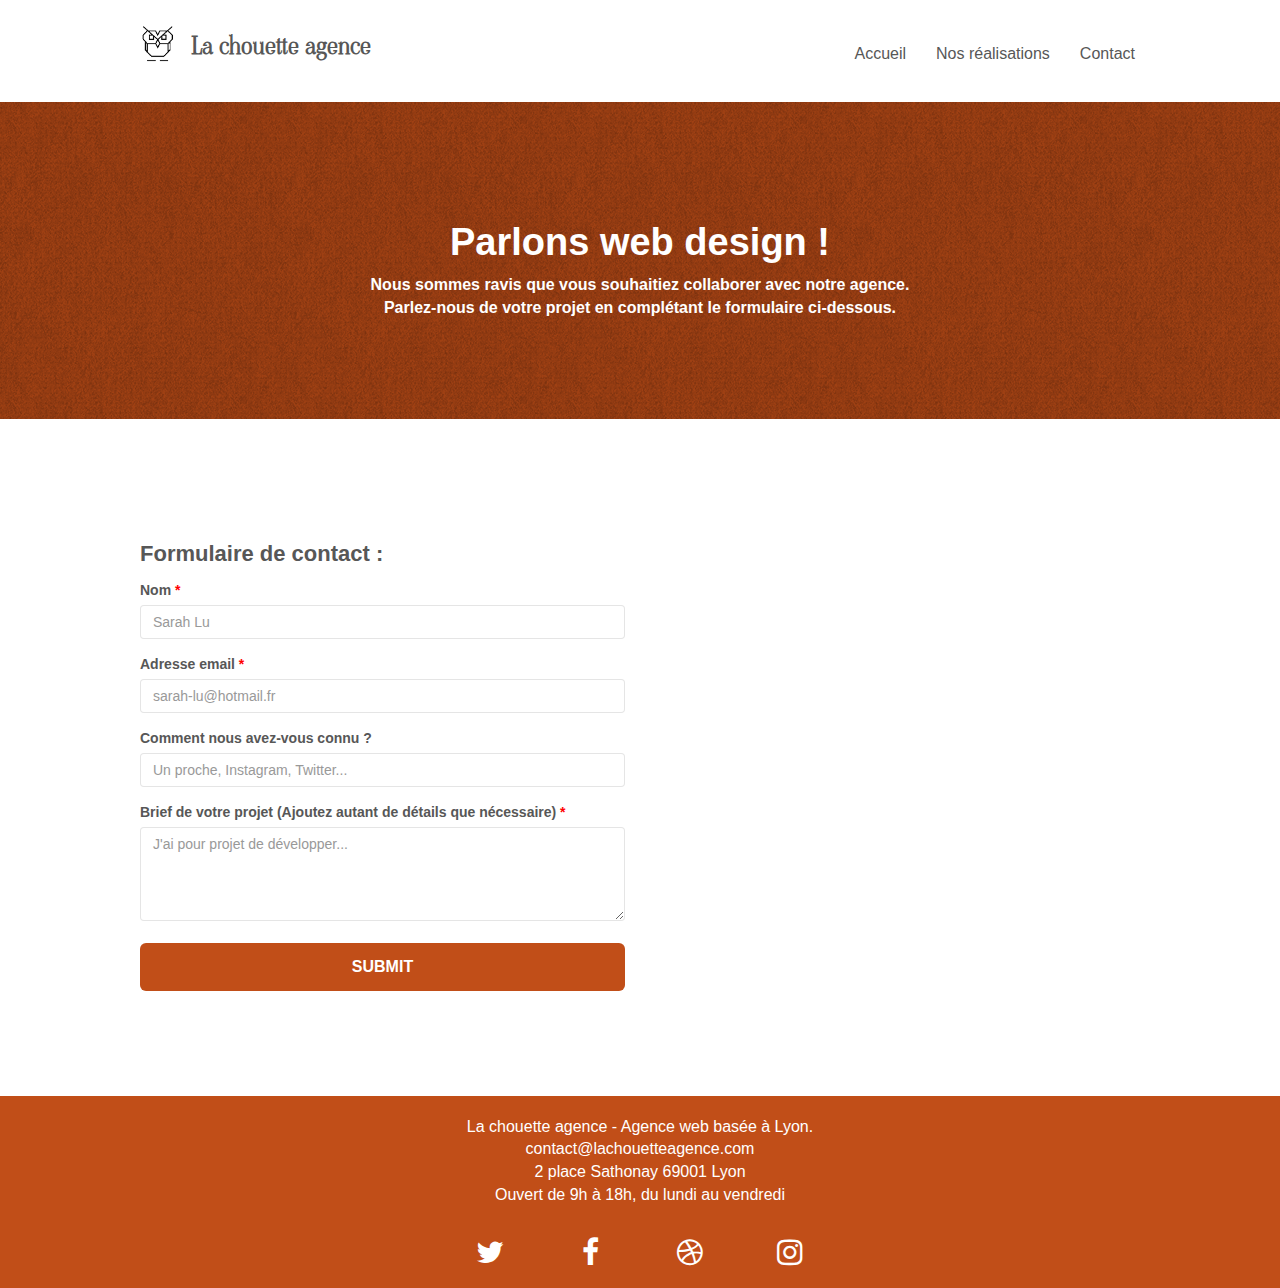
==== page-contact.html @ 562d34c2 "Update page-contact.html" ====
<!doctype html>
<html lang="fr">
<head>
    <meta charset="utf-8">
	<meta name="robots" content="index, follow"> 
	<meta name="description" content="La chouette agence est une agence de web design qui aide les entreprises à devenir attractives et visibles sur Internet">
    <meta name="viewport" content="width=device-width, initial-scale=1.0, viewport-fit=cover">
    <link rel="shortcut icon" type="image/webp" href="favicon.jpg">
	<link rel="stylesheet" type="text/css" href="./css/bootstrap.css">
	<link rel="stylesheet" type="text/css" href="style.css">
	<link rel="stylesheet" type="text/css" href="./css/font-awesome.css">
	<link rel="stylesheet" type="text/css" href="./css/et-line.css">
	<link href="https://fonts.googleapis.com/css2?family=Viaoda+Libre&display=swap" rel="stylesheet">
	<script src="./js/jquery-2.1.0.js"></script>
	<script src="./js/bootstrap.js"></script>
	<script src="./js/blocs.js"></script>
	<script src="./js/jquery.touchSwipe.js" defer></script>
	<script src="./js/gmaps.js"></script>
    <title> Page Contact - La Chouette Agence</title>

    
<!-- Analytics -->
 
<!-- Analytics END -->
    
</head>
<body>
<!-- Principal conteneur -->
<div class="page-container">
    
<!-- bloc-0 -->
<div class="bloc bgc-white l-bloc " id="bloc-0">
	<div class="container bloc-sm"> 
		<nav class="navbar row">
			<div class="navbar-header">
				<a class="navbar-brand" href="index.html">
					<img src="img/la-chouette-agence.png" alt="Logo de La Chouette Agence représentant une chouette" height="40" />
					<p id="logo-type">La chouette agence </p>
				</a>
				<button id="nav-toggle" type="button" class="ui-navbar-toggle navbar-toggle" data-toggle="collapse" data-target=".navbar-1">
					<span class="sr-only">Toggle navigation</span><span class="icon-bar"></span><span class="icon-bar"></span><span class="icon-bar"></span>
				</button>
			</div>
			<div class="collapse navbar-collapse navbar-1 special-dropdown-nav">
				<ul class="site-navigation nav navbar-nav">
					<li>
						<a title="Lien vers la page d'accueil" href="index.html">Accueil</a>
					</li>
					<li>
						<a title="Plus d'informations sur nos réalisations" href="index.html#portfolio">Nos réalisations</a>
					</li>
					<li>
						<a title="Lien vers la page contact" href="page-contact.html">Contact</a>
					</li>
				</ul>
			</div>
		</nav>
	</div>
</div>
<!-- bloc-0 END -->

<!-- bloc-6 -->
<div class="bloc bg-dots-bg bg-repeat bgc-atomic-tangerine d-bloc bloc-bg-texture texture-paper" id="bloc-6">
	<div class="container bloc-lg">
		<div class="row">
			<div class="col-sm-12">
				<h1 class="text-center hero-bloc-text tc-white">
					Parlons web design !
				</h1>
				<p class="text-center mg-lg tc-white tight-width-whitespace">
					Nous sommes ravis que vous souhaitiez collaborer avec notre agence.<br>
					Parlez-nous de votre projet en complétant le formulaire ci-dessous.
				</p>
			</div>
		</div>
	</div>
</div>
<!-- bloc-6 END -->

<!-- bloc-7 -->
<div class="bloc bgc-white l-bloc" id="bloc-7">
	<div class="container bloc-lg">
		<div class="row">
			<div class="col-sm-6">
				<h2> Formulaire de contact :</h2>
				<form id="form_1" action="" method="post">
					<div class="form-group">
						<label for="name" class="required">
							Nom
						</label>
						<input type="text" id="name" class="form-control" placeholder="Sarah Lu" required/>
					</div>
					<div class="form-group">
						<label for="email" class="required">
							Adresse email
						</label>
						<input id="email" class="form-control" type="email" required placeholder="sarah-lu@hotmail.fr"/>
					</div>
					<div class="form-group">
						<label for="input_504">
							Comment nous avez-vous connu ?
						</label>
						<input class="form-control" type="text" id="input_504" placeholder="Un proche, Instagram, Twitter..."/>
					</div>
					<div class="form-group">
						<label for="message" class="required">
							Brief de votre projet (Ajoutez autant de détails que nécessaire)
						</label>
						<textarea type="text" id="message" class="form-control" rows="4" cols="50" required placeholder="J'ai pour projet de développer..."></textarea>
					</div> 
					<input title="Envoyer le formulaire" class="bloc-button btn btn-lg btn-block cta-hero btn-atomic-tangerine" type="submit">
					</input>
				</form>
			</div>
			<div class="col-sm-6">
				<iframe title="Carte google map indiquant l'adresse de l'agence" src="https://www.google.com/maps/embed?pb=!1m18!1m12!1m3!1d2783.08295065562!2d4.827978616210534!3d45.76952782103771!2m3!1f0!2f0!3f0!3m2!1i1024!2i768!4f13.1!3m3!1m2!1s0x47f4eb020f3664e9%3A0x13e3d71752922c1f!2s2%20Pl.%20Sathonay%2C%2069001%20Lyon!5e0!3m2!1sfr!2sfr!4v1646387897816!5m2!1sfr!2sfr" width="600" height="450" style="border:0;" allowfullscreen="" loading="lazy"></iframe>
			</div>
		</div>
	</div>
</div>
<!-- bloc-7 END -->

<!-- ScrollToTop Button -->
<a class="bloc-button btn btn-d scrollToTop" onclick="scrollToTarget('1')"><span class="fa fa-chevron-up"></span></a>
<!-- ScrollToTop Button END-->


<!-- Footer - bloc-8 -->
<div class="bloc bgc-atomic-tangerine d-bloc" id="bloc-8">
	<div class="container bloc-sm">
		<div class="row">
			<div class="col-sm-12">
				<p class="text-center white information">
					La chouette agence - Agence web basée à Lyon.<br>
					contact@lachouetteagence.com<br>
					2 place Sathonay 69001 Lyon<br>
					Ouvert de 9h à 18h, du lundi au vendredi
				</p>
				<div class="row row-no-gutters social">
					<div class="col-sm-3">
						<div class="text-center">
							<a title="Lien vers Twitter" class="social" href="https://twitter.com/?lang=fr"><span class="fa fa-twitter icon-md"></span></a>
						</div>
					</div>
					<div class="col-sm-3">
						<div class="text-center">
							<a title="Lien vers Facebook" class="social" href="https://www.facebook.com/"><span class="fa fa-facebook icon-md"></span></a>
						</div>
					</div>
					<div class="col-sm-3">
						<div class="text-center">
							<a title="Lien vers Dribbble" class="social" href="https://dribbble.com/"><span class="fa fa-dribbble icon-md"></span></a>
						</div>
					</div>
					<div class="col-sm-3">
						<div class="text-center">
							<a title="Lien vers Instagram" class="social" href="https://www.instagram.com/?hl=fr"><span class="fa fa-instagram icon-md"></span></a>
						</div>
					</div>
				</div>
			</div>
		</div>
	</div>
</div>
<!-- Footer - bloc-8 END -->

</div>
<!-- Principal conteneur END -->
    

</body>
</html>
---- style.css ----
body {
    margin: 0;
    padding: 0;
    background: #FFF;
    overflow-x: hidden;
    -webkit-font-smoothing: antialiased;
    -moz-osx-font-smoothing: grayscale;
}

a,
button {
    transition: all .3s ease-in-out;
    outline: none!important;
}

a:hover {
    text-decoration: none;
    cursor: pointer;
}

#page-loading-blocs-notifaction {
    position: fixed;
    top: 0;
    bottom: 0;
    width: 100%;
    z-index: 100000;
    background: #FFFFFF url("img/pageload-spinner.gif") no-repeat center center;
}

label.required:after {
    content: "* ";
    color: red;
}

.navbar-brand {
    display: flex;
    font-family: 'Viaoda Libre', cursive;
}
.navbar-brand p {
    font-family: 'Viaoda Libre', cursive;
    font-size: 24px;
    margin-left: 12px;
}
.ready {
    position: relative;
    z-index: 2;
}
.information {
    margin-bottom: 30px;
}
.icon-md {
    color: white;
}
.icon-md:hover {
    color: rgb(246, 246, 191);
    transform: scale(130%);
}

h2, label, #logo-type {
    font-weight: bolder!important;
}

p {
    font-size: 16px;
}

.citation {
    font-size: 21px;
}
.citation-div p {
    font-size: 18px;
}

@media (min-width: 768px) { 
.img-responsive {
    height: 270px;
    width: 270px;
}
}

@media (max-width: 768px) { 
    .img-responsive {
        height: 320px;
        width: 320px;
    }
    }

.bloc {
    width: 100%;
    clear: both;
    background: 50% 50% no-repeat;
    padding: 0 50px;
    -webkit-background-size: cover;
    -moz-background-size: cover;
    -o-background-size: cover;
    background-size: cover;
    position: relative;
}

.bloc .container {
    padding-left: 0;
    padding-right: 0;
}

.bloc-lg {
    padding: 100px 50px;
}

.bloc-md {
    padding: 50px;
}

.bloc-sm {
    padding: 20px 50px;
}

.bg-center,
.bg-l-edge,
.bg-r-edge,
.bg-t-edge,
.bg-b-edge,
.bg-tl-edge,
.bg-bl-edge,
.bg-tr-edge,
.bg-br-edge,
.bg-repeat {
    -webkit-background-size: auto!important;
    -moz-background-size: auto!important;
    -o-background-size: auto!important;
    background-size: auto!important;
}

.bg-repeat {
    background: repeat;
}

.bg-t-edge {
    background: top no-repeat;
}

.bloc-bg-texture::before {
    content: "";
    background-size: 2px 2px;
    position: absolute;
    top: 0;
    bottom: 0;
    left: 0;
    right: 0;
}

.texture-paper::before {
    background: url("img/texture-paper.webp");
    background-size: 280px 280px;
}

.b-parallax {
    background-attachment: fixed;
}

.d-bloc {
    color: rgba(255, 255, 255, .7);
}

.d-bloc button:hover {
    color: rgba(255, 255, 255, .9);
}

.d-bloc .icon-round,
.d-bloc .icon-square,
.d-bloc .icon-rounded,
.d-bloc .icon-semi-rounded-a,
.d-bloc .icon-semi-rounded-b {
    border-color: rgba(255, 255, 255, .9);
}

.d-bloc .divider-h span {
    border-color: rgba(255, 255, 255, .2);
}

.d-bloc .a-btn,
.d-bloc .navbar a,
.d-bloc .navbar-brand,
.d-bloc a .icon-sm,
.d-bloc a,
.d-bloc a .icon-lg,
.d-bloc a .icon-xl,
.d-bloc h1 a,
.d-bloc h2 a,
.d-bloc h3 a,
.d-bloc h4 a,
.d-bloc h5 a,
.d-bloc h6 a,
.d-bloc p a {
    color: rgba(255, 255, 255, .6);
}

.d-bloc .a-btn:hover,
.d-bloc .navbar a:hover,
.d-bloc .navbar-brand:hover,
.d-bloc a:hover .icon-sm,
.d-bloc a:hover .icon-lg,
.d-bloc a:hover .icon-xl,
.d-bloc h1 a:hover,
.d-bloc h2 a:hover,
.d-bloc h3 a:hover,
.d-bloc h4 a:hover,
.d-bloc h5 a:hover,
.d-bloc h6 a:hover,
.d-bloc p a:hover {
    color: rgba(255, 255, 255, 1);
}

.d-bloc .navbar-toggle .icon-bar {
    background: rgba(255, 255, 255, 1);
}

.d-bloc .btn-wire,
.d-bloc .btn-wire:hover {
    color: rgba(255, 255, 255, 1);
    border-color: rgba(255, 255, 255, 1);
}

.d-bloc .panel {
    color: rgba(0, 0, 0, .5);
}

.d-bloc .panel button:hover {
    color: rgba(0, 0, 0, .7);
}

.d-bloc .panel icon {
    border-color: rgba(0, 0, 0, .7);
}

.d-bloc .panel .divider-h span {
    border-color: rgba(0, 0, 0, .1);
}

.d-bloc .panel .a-btn {
    color: rgba(0, 0, 0, .6);
}

.d-bloc .panel .a-btn:hover {
    color: rgba(0, 0, 0, 1);
}

.d-bloc .panel .btn-wire,
.d-bloc .panel .btn-wire:hover {
    color: rgba(0, 0, 0, .7);
    border-color: rgba(0, 0, 0, .3);
}

.d-bloc .panel,
.l-bloc {
    color: rgba(0, 0, 0, .5);
}

.d-bloc .panel button:hover,
.l-bloc button:hover {
    color: rgba(0, 0, 0, .7);
}

.l-bloc .icon-round,
.l-bloc .icon-square,
.l-bloc .icon-rounded,
.l-bloc .icon-semi-rounded-a,
.l-bloc .icon-semi-rounded-b {
    border-color: rgba(0, 0, 0, .7);
}

.d-bloc .panel .divider-h span,
.l-bloc .divider-h span {
    border-color: rgba(0, 0, 0, .1);
}

.d-bloc .panel .a-btn,
.l-bloc .a-btn,
.l-bloc .navbar a,
.l-bloc .navbar-brand,
.l-bloc a .icon-sm,
.l-bloc a .icon-md,
.l-bloc a .icon-lg,
.l-bloc a .icon-xl,
.l-bloc h1 a,
.l-bloc h2 a,
.l-bloc h3 a,
.l-bloc h4 a,
.l-bloc h5 a,
.l-bloc h6 a,
.l-bloc p a {
    color: rgba(0, 0, 0, .6);
}

.d-bloc .panel .a-btn:hover,
.l-bloc .a-btn:hover,
.l-bloc .navbar a:hover,
.l-bloc .navbar-brand:hover,
.l-bloc a:hover .icon-sm,
.l-bloc a:hover .icon-md,
.l-bloc a:hover .icon-lg,
.l-bloc a:hover .icon-xl,
.l-bloc h1 a:hover,
.l-bloc h2 a:hover,
.l-bloc h3 a:hover,
.l-bloc h4 a:hover,
.l-bloc h5 a:hover,
.l-bloc h6 a:hover,
.l-bloc p a:hover {
    color: rgba(0, 0, 0, 1);
}

.l-bloc .navbar-toggle .icon-bar {
    color: rgba(0, 0, 0, .6);
}

.d-bloc .panel .btn-wire,
.d-bloc .panel .btn-wire:hover,
.l-bloc .btn-wire,
.l-bloc .btn-wire:hover {
    color: rgba(0, 0, 0, .7);
    border-color: rgba(0, 0, 0, .3);
}

.voffset {
    margin-top: 30px;
}

.voffset-lg {
    margin-top: 80px;
}

.row-no-gutters {
    margin-right: 0;
    margin-left: 0;
}

.row.row-no-gutters > [class^="col-"],
.row.row-no-gutters > [class*=" col-"] {
    padding-right: 0;
    padding-left: 0;
}

#bloc-1-hero h1 {
    font-size: 32px;
}

.navbar {
    margin-bottom: 0;
    z-index: 1;
}

.navbar-brand {
    height: auto;
    padding: 3px 15px;
    font-size: 25px;
    font-weight: normal;
    font-weight: 600;
    line-height: 44px;
}

.navbar-brand img {
    max-height: 200px;
    margin: 0 5px 0 0;
    display: inline;
}

.navbar-brand img[src$=svg] {
    min-width: 100px;
}

.nav-center .navbar-brand img {
    margin: 0;
}

.navbar .nav {
    padding-top: 2px;
    margin-right: -16px;
    float: right;
    z-index: 1;
}

.nav > li {
    float: left;
    margin-top: 4px;
    font-size: 16px;
}

.navbar-nav .open .dropdown-menu > li > a {
    text-align: inherit;
}

.nav > li a:hover,
.nav > li a:focus {
    background: transparent;
}

.navbar-toggle {
    margin: 10px 10px 0 0;
    border: 0px;
}

.navbar-toggle:hover {
    background: transparent!important;
}

.navbar-toggle .icon-bar {
    background-color: rgba(0, 0, 0, .5);
    width: 26px;
}

.nav-invert .navbar .nav {
    float: left;
}

.nav-invert .navbar-header,
.nav-invert .navbar-brand {
    float: right;
    position: relative;
    z-index: 2;
}

@media (min-width: 768px) {
    .site-navigation {
        position: absolute;
        top: 50%;
        right: 20px;
        transform: translate(0, -50%);
        -webkit-transform: translateY(-50%);
    }
    .nav > li .dropdown-menu a,
    .nav > li .dropdown-menu a:hover {
        color: #484848;
    }
    .nav-invert .site-navigation {
        left: 0;
        right: 0;
    }
    .nav-center {
        text-align: center;
    }
    .nav-center .navbar-header {
        width: 100%;
    }
    .nav-center .navbar-header,
    .nav-center .navbar-brand,
    .nav-center .nav > li {
        float: none;
        display: inline-block;
    }
    .nav-center .site-navigation {
        position: relative;
        width: 100%;
        right: 0;
        margin-right: 0px;
        margin-top: 20px;
    }
    .nav-center.mini-nav .navbar-toggle {
        float: none;
        margin: 10px auto 0;
    }
}

.nav > li > .dropdown a {
    background: none!important;
    display: block;
    padding: 14px 15px;
}

nav .caret {
    margin: 0 5px;
}

.dropdown-menu .dropdown-menu {
    top: -8px;
    left: 100%;
}

.dropdown-menu .dropmenu-flow-right {
    top: 100%;
    left: 0;
    margin-left: -1px;
    border-top-left-radius: 0;
    border-top-right-radius: 0;
}

.dropdown-menu .dropdown span {
    border: 4px solid black;
    border-top-color: transparent;
    border-right-color: transparent;
    border-bottom-color: transparent;
    margin: 6px -5px 0 0!important;
    float: right;
}

.mg-md {
    margin-top: 10px;
    margin-bottom: 20px;
}

.mg-lg {
    margin-top: 10px;
    margin-bottom: 40px;
}

.btn {
    margin: 0 5px 5px 0;
}

.btn.pull-right {
    margin: 0 0 5px 5px;
}

.btn-d,
.btn-d:hover,
.btn-d:focus {
    color: #FFF;
    background: rgba(0, 0, 0, .3);
}

button {
    outline: none!important;
}

.btn-rd {
    border-radius: 40px;
}

.btn-clean {
    border: 1px solid rgba(0, 0, 0, .08);
    border-bottom-color: rgba(0, 0, 0, .1);
    text-shadow: 0 1px 0 rgba(0, 0, 1, .1);
    box-shadow: 0 1px 3px rgba(0, 0, 1, .25), inset 0 1px 0 0 rgba(255, 255, 255, .15);
}

.icon-md {
    font-size: 30px!important;
}

.icon-lg {
    font-size: 60px!important;
}

.sm-shadow {
    text-shadow: 0 1px 2px rgba(0, 0, 0, .3);
}

.panel-sq,
.panel-sq .panel-heading,
.panel-sq .panel-footer {
    border-radius: 0;
}

.panel-rd {
    border-radius: 30px;
}

.panel-rd .panel-heading {
    border-radius: 29px 29px 0 0;
}

.panel-rd .panel-footer {
    border-radius: 0 0 29px 29px;
}

.form-control {
    border-color: rgba(0, 0, 0, .1);
    box-shadow: none;
}

.scrollToTop {
    width: 40px;
    height: 40px;
    position: fixed;
    bottom: 20px;
    right: 20px;
    opacity: 0;
    z-index: 500;
    transition: all .3s ease-in-out;
}

.scrollToTop span {
    margin-top: 6px;
}

.showScrollTop {
    font-size: 14px;
    opacity: 1;
}

a[data-lightbox] {
    position: relative;
    display: flex;
    justify-content: center;
    text-align: center;
}

a[data-lightbox]:hover::before {
    content: "+";
    font-family: "HelveticaNeue-Light", "Helvetica Neue Light", "Helvetica Neue", Helvetica, Arial;
    font-size: 32px;
    width: 50px;
    height: 50px;
    margin-left: -25px;
    border-radius: 50%;
    background: rgba(0, 0, 0, .6);
    color: #FFF;
    font-weight: 100;
    z-index: 1;
    position: absolute;
    top: 50%;
    transform: translateY(-50%);
    -webkit-transform: translateY(-50%);
}

a[data-lightbox]:hover img {
    opacity: 0.6;
    -webkit-animation-fill-mode: none;
    animation-fill-mode: none;
}

#lightbox-modal {
    display: flex;
    align-items: center;
}

#lightbox-modal .modal-dialog {
    width: 90%;
    max-width: 900px;
    margin: 0 auto 0;
}

#lightbox-modal .modal-dialog img {
    max-height: 90vh;
    margin: 0 auto;
}

.lightbox-caption {
    padding: 20px;
    color: #FFF;
    background: rgba(0, 0, 0, .5);
    position: absolute;
    left: 15px;
    right: 15px;
    bottom: 5px;
}

.close-lightbox {
    color: #FFF;
    font-size: 30px;
    position: absolute;
    top: 20px;
    right: 20px;
    z-index: 20;
    background: rgba(0, 0, 0, .5);
    border: none;
    line-height: 30px;
    padding: 0 9px 5px;
    opacity: 0.3;
}

.close-lightbox:hover,
.next-lightbox:hover,
.prev-lightbox:hover {
    opacity: 1.0;
    color: #FFF;
}

.next-lightbox,
.prev-lightbox {
    font-size: 20px;
    color: rgba(255, 255, 255, .9);
    background: rgba(0, 0, 0, .5);
    transition: all .2s ease-in-out;
    position: absolute;
    top: 45%;
    z-index: 1;
    opacity: 0.4;
}

.next-lightbox {
    padding: 6px 8px 1px 13px;
    right: 25px;
}

.prev-lightbox {
    padding: 6px 13px 1px 10px;
    left: 25px;
}

.snapshot-lb .modal-body {
    padding-bottom: 45px;
}

.snapshot-lb .lightbox-caption {
    padding: 0;
    color: rgba(0, 0, 0, .5);
    background: none;
}

h1,
h2,
h3,
h4,
h5,
h6,
p,
label,
.btn,
a {
    font-family: "helvetica";
    font-weight: 400;
    color: #575757!important;
}

.container {
    max-width: 1000px;
}

.hero-bloc-text {
    font-size: 38px;
}

.hero-bloc-text-sub {
    font-size: 36px;
}

.statement-bloc-text {
    line-height: 26px;
    font-style: italic;
    font-size: 20px;
    text-align: center;
    font-weight: lighter;
    max-width: 520px;
    margin: auto auto auto auto;
}


.tight-width-whitespace {
    max-width: 600px;
    margin: auto auto auto auto;
}

.h1 {
    font-size: 20px;
    font-family: "Open Sans";
}

.cta-hero {
    margin-top: 22px;
    color: #FFFFFF!important;
    text-transform: uppercase;
    padding: 12px 28px 12px 28px;
    font-size: 16px;
    font-weight: 700;
}

.social {
    max-width: 400px;
    margin: auto auto auto auto;
}

h2 {
    font-size: 22px;
    line-height: 1.4em;
}

h3 {
    font-size: 15px;
    text-transform: uppercase;
    font-weight: 700;
    color: #333333!important;
}

.med-width-whitespace {
    max-width: 800px;
    margin: auto auto auto auto;
    box-shadow: 0px 0px 0px #000000;
}

h1 {
    color: #333333!important;
}

h4 {
    color: #333333!important;
}

.icons {
    margin-bottom: 14px;
    margin-top: 24px;
}

.white {
    color: #FFFFFF!important;
}

.portfolio-thumb {
    margin-bottom: 24px;
}

.portfolio-row {
    margin-bottom: 44px;
    margin-top: 50px;
}

.avatar {
    box-shadow: 0px 4px 9px rgba(0, 0, 0, 0.3);
}

.black-background {
    background-color: rgba(165, 147, 99, 0.7);
    padding: 40px 40px 40px 40px;
}

.bold-link {
    font-weight: 900;
    text-decoration: underline!important;
}

.bgc-white {
    background-color: #FFFFFF;
}

.bgc-dark-slate-blue {
    background-color: #364577;
}

.bgc-atomic-tangerine {
    background-color: #C14E18;
}

.tc-white {
    color: #ffffff!important;
    font-weight: bold;
}

.btn-atomic-tangerine {
    background: #C14E18;
    color: #FFFFFF!important;
}

.btn-atomic-tangerine:hover {
    background: #72442f!important;
    color: #FFFFFF!important;
    transform: scale(105%);
}

.ltc-white {
    color: #FFFFFF!important;
}

.ltc-white:hover {
    color: #cccccc!important;
}

.ltc-atomic-tangerine {
    color: #C14E18!important;
}

.ltc-atomic-tangerine:hover {
    color: #c27956!important;
}

.icon-dark-slate-blue {
    color: #364577!important;
    border-color: #364577!important;
}

.bg-dots-bg {
    background-image: url("img/dots-bg.webp");
}


.bg-banniere {
    background-image: url("img/banniere-webdesign-sketching.webp");
}

.bg-presentation {
    background-image: url("img/webdesign-sketching.webp");
}

@media (max-width: 1024px) {
    .bloc {
        padding-left: 20px;
        padding-right: 20px;
    }
    .bloc.full-width-bloc,
    .bloc-tile-2.full-width-bloc .container,
    .bloc-tile-3.full-width-bloc .container,
    .bloc-tile-4.full-width-bloc .container {
        padding-left: 0;
        padding-right: 0;
    }
}

@media (max-width: 992px) and (min-width: 768px) {
    .navbar .nav {
        max-width: 80%
    }
    .nav-center.navbar .nav {
        max-width: 100%
    }
}

@media only screen and (min-device-width: 768px) and (max-device-width: 1024px) and (orientation: landscape) {
    .b-parallax {
        background-attachment: scroll;
    }
}

@media only screen and (min-device-width: 1024px) and (max-device-width: 1366px) and (-webkit-min-device-pixel-ratio: 1.5) {
    .b-parallax {
        background-attachment: scroll;
    }
}

@media (max-width: 991px) {
    .container {
        width: 100%;
    }
    .b-parallax {
        background-attachment: scroll;
    }
    .page-container,
    #hero-bloc {
        overflow-x: hidden;
        position: relative;
    }
    .bloc {
        padding-left: constant(safe-area-inset-left);
        padding-right: constant(safe-area-inset-right);
    }
    .bloc-group,
    .bloc-group .bloc {
        display: block;
        width: 100%;
    }
    .bloc-fill-screen .fill-bloc-top-edge,
    .bloc-fill-screen .fill-bloc-bottom-edge {
        padding: 0 20px;
        padding-left: constant(safe-area-inset-left);
        padding-right: constant(safe-area-inset-right);
    }
}

@media (max-width: 767px) {
    .page-container {
        overflow-x: hidden;
        position: relative;
    }
    h1,
    h2,
    h3,
    h4,
    h5,
    h6,
    p,
    #disqus_thread {
        padding-left: 10px!important;
        padding-right: 10px!important;
    }
    .b-parallax {
        background-attachment: scroll;
    }
    .navbar .nav {
        padding-top: 0;
        border-top: 1px solid rgba(0, 0, 0, .2);
        float: none!important;
    }
    .navbar.row {
        margin-left: 0;
        margin-right: 0;
    }
    .site-navigation {
        position: inherit;
        transform: none;
        -webkit-transform: none;
        -ms-transform: none;
    }
    .nav > li {
        margin-top: 0;
        border-bottom: 1px solid rgba(0, 0, 0, .1);
        background: rgba(0, 0, 0, .05);
        text-align: left;
        padding-left: 15px;
        width: 100%;
    }
    .nav > li:hover {
        background: rgba(0, 0, 0, .08);
    }
    .dropdown .dropdown a .caret {
        float: none;
        margin: 5px 0 0 10px!important;
        border: 4px solid black;
        border-bottom-color: transparent;
        border-right-color: transparent;
        border-left-color: transparent;
    }
    #hero-bloc .navbar .nav {
        background: rgba(0, 0, 0, .8);
    }
    #hero-bloc .navbar .nav a {
        color: rgba(255, 255, 255, .6);
    }
    .hero {
        padding: 50px 0;
    }
    .hero-nav {
        left: -1px;
        right: -1px;
    }
    .navbar-collapse {
        padding: 0;
        overflow-x: hidden;
        -webkit-box-shadow: none;
        box-shadow: none;
    }
    .navbar-brand img {
        max-height: 40px;
        width: auto;
    }
    .nav-invert .navbar-header {
        float: none;
        width: 100%;
    }
    .nav-invert .navbar-toggle {
        float: left;
        margin-left: 10px;
    }
    .bloc {
        padding-left: 0;
        padding-right: 0;
    }
    .bloc-xxl,
    .bloc-xl,
    .bloc-lg {
        padding: 40px 0;
    }
    .bloc-sm,
    .bloc-md {
        padding-left: 0;
        padding-right: 0;
    }
    .bloc-tile-2 .container,
    .bloc-tile-3 .container,
    .bloc-tile-4 .container,
    .bloc-fill-screen .fill-bloc-top-edge,
    .bloc-fill-screen .fill-bloc-bottom-edge {
        padding-left: 0;
        padding-right: 0;
    }
    .a-block {
        padding: 0 10px;
    }
    .btn-dwn {
        display: none;
    }
    .voffset {
        margin-top: 5px;
    }
    .voffset-md {
        margin-top: 20px;
    }
    .voffset-lg {
        margin-top: 30px;
    }
    form {
        padding: 5px;
    }
    .close-lightbox {
        display: inline-block;
    }
    .blocsapp-device-iphone5 {
        background-size: 216px 425px;
        padding-top: 60px;
        width: 216px;
        height: 425px;
    }
    .blocsapp-device-iphone5 img {
        width: 180px;
        height: 320px;
    }
}

@media (max-width: 400px) {
    .bloc {
        padding-left: 0;
        padding-right: 0;
    }
}

@media (max-width: 767px) {
    .bloc-mob-center-text {
        text-align: center;
    }
}
---- css/et-line.css ----
@font-face{font-family:et-line;src:url(../fonts/et-line.eot);src:url(../fonts/et-line.eot?#iefix) format('embedded-opentype'),url(../fonts/et-line.woff) format('woff'),url(../fonts/et-line.ttf) format('truetype'),url(../fonts/et-line.svg#et-line) format('svg');font-weight:400;font-style:normal}.et-icon-adjustments,.et-icon-alarmclock,.et-icon-anchor,.et-icon-aperture,.et-icon-attachment,.et-icon-bargraph,.et-icon-basket,.et-icon-beaker,.et-icon-bike,.et-icon-book-open,.et-icon-briefcase,.et-icon-browser,.et-icon-calendar,.et-icon-camera,.et-icon-caution,.et-icon-chat,.et-icon-circle-compass,.et-icon-clipboard,.et-icon-clock,.et-icon-cloud,.et-icon-compass,.et-icon-desktop,.et-icon-dial,.et-icon-document,.et-icon-documents,.et-icon-download,.et-icon-dribbble,.et-icon-edit,.et-icon-envelope,.et-icon-expand,.et-icon-facebook,.et-icon-flag,.et-icon-focus,.et-icon-gears,.et-icon-genius,.et-icon-gift,.et-icon-global,.et-icon-globe,.et-icon-googleplus,.et-icon-grid,.et-icon-happy,.et-icon-hazardous,.et-icon-heart,.et-icon-hotairballoon,.et-icon-hourglass,.et-icon-key,.et-icon-laptop,.et-icon-layers,.et-icon-lifesaver,.et-icon-lightbulb,.et-icon-linegraph,.et-icon-linkedin,.et-icon-lock,.et-icon-magnifying-glass,.et-icon-map,.et-icon-map-pin,.et-icon-megaphone,.et-icon-mic,.et-icon-mobile,.et-icon-newspaper,.et-icon-notebook,.et-icon-paintbrush,.et-icon-paperclip,.et-icon-pencil,.et-icon-phone,.et-icon-picture,.et-icon-pictures,.et-icon-piechart,.et-icon-presentation,.et-icon-pricetags,.et-icon-printer,.et-icon-profile-female,.et-icon-profile-male,.et-icon-puzzle,.et-icon-quote,.et-icon-recycle,.et-icon-refresh,.et-icon-ribbon,.et-icon-rss,.et-icon-sad,.et-icon-scissors,.et-icon-scope,.et-icon-search,.et-icon-shield,.et-icon-speedometer,.et-icon-strategy,.et-icon-streetsign,.et-icon-tablet,.et-icon-target,.et-icon-telescope,.et-icon-toolbox,.et-icon-tools,.et-icon-tools-2,.et-icon-trophy,.et-icon-tumblr,.et-icon-twitter,.et-icon-upload,.et-icon-video,.et-icon-wallet,.et-icon-wine{font-family:et-line;speak:none;font-style:normal;font-weight:400;font-variant:normal;text-transform:none;line-height:1;-webkit-font-smoothing:antialiased;-moz-osx-font-smoothing:grayscale;display:inline-block}.et-icon-mobile:before{content:"\e000"}.et-icon-laptop:before{content:"\e001"}.et-icon-desktop:before{content:"\e002"}.et-icon-tablet:before{content:"\e003"}.et-icon-phone:before{content:"\e004"}.et-icon-document:before{content:"\e005"}.et-icon-documents:before{content:"\e006"}.et-icon-search:before{content:"\e007"}.et-icon-clipboard:before{content:"\e008"}.et-icon-newspaper:before{content:"\e009"}.et-icon-notebook:before{content:"\e00a"}.et-icon-book-open:before{content:"\e00b"}.et-icon-browser:before{content:"\e00c"}.et-icon-calendar:before{content:"\e00d"}.et-icon-presentation:before{content:"\e00e"}.et-icon-picture:before{content:"\e00f"}.et-icon-pictures:before{content:"\e010"}.et-icon-video:before{content:"\e011"}.et-icon-camera:before{content:"\e012"}.et-icon-printer:before{content:"\e013"}.et-icon-toolbox:before{content:"\e014"}.et-icon-briefcase:before{content:"\e015"}.et-icon-wallet:before{content:"\e016"}.et-icon-gift:before{content:"\e017"}.et-icon-bargraph:before{content:"\e018"}.et-icon-grid:before{content:"\e019"}.et-icon-expand:before{content:"\e01a"}.et-icon-focus:before{content:"\e01b"}.et-icon-edit:before{content:"\e01c"}.et-icon-adjustments:before{content:"\e01d"}.et-icon-ribbon:before{content:"\e01e"}.et-icon-hourglass:before{content:"\e01f"}.et-icon-lock:before{content:"\e020"}.et-icon-megaphone:before{content:"\e021"}.et-icon-shield:before{content:"\e022"}.et-icon-trophy:before{content:"\e023"}.et-icon-flag:before{content:"\e024"}.et-icon-map:before{content:"\e025"}.et-icon-puzzle:before{content:"\e026"}.et-icon-basket:before{content:"\e027"}.et-icon-envelope:before{content:"\e028"}.et-icon-streetsign:before{content:"\e029"}.et-icon-telescope:before{content:"\e02a"}.et-icon-gears:before{content:"\e02b"}.et-icon-key:before{content:"\e02c"}.et-icon-paperclip:before{content:"\e02d"}.et-icon-attachment:before{content:"\e02e"}.et-icon-pricetags:before{content:"\e02f"}.et-icon-lightbulb:before{content:"\e030"}.et-icon-layers:before{content:"\e031"}.et-icon-pencil:before{content:"\e032"}.et-icon-tools:before{content:"\e033"}.et-icon-tools-2:before{content:"\e034"}.et-icon-scissors:before{content:"\e035"}.et-icon-paintbrush:before{content:"\e036"}.et-icon-magnifying-glass:before{content:"\e037"}.et-icon-circle-compass:before{content:"\e038"}.et-icon-linegraph:before{content:"\e039"}.et-icon-mic:before{content:"\e03a"}.et-icon-strategy:before{content:"\e03b"}.et-icon-beaker:before{content:"\e03c"}.et-icon-caution:before{content:"\e03d"}.et-icon-recycle:before{content:"\e03e"}.et-icon-anchor:before{content:"\e03f"}.et-icon-profile-male:before{content:"\e040"}.et-icon-profile-female:before{content:"\e041"}.et-icon-bike:before{content:"\e042"}.et-icon-wine:before{content:"\e043"}.et-icon-hotairballoon:before{content:"\e044"}.et-icon-globe:before{content:"\e045"}.et-icon-genius:before{content:"\e046"}.et-icon-map-pin:before{content:"\e047"}.et-icon-dial:before{content:"\e048"}.et-icon-chat:before{content:"\e049"}.et-icon-heart:before{content:"\e04a"}.et-icon-cloud:before{content:"\e04b"}.et-icon-upload:before{content:"\e04c"}.et-icon-download:before{content:"\e04d"}.et-icon-target:before{content:"\e04e"}.et-icon-hazardous:before{content:"\e04f"}.et-icon-piechart:before{content:"\e050"}.et-icon-speedometer:before{content:"\e051"}.et-icon-global:before{content:"\e052"}.et-icon-compass:before{content:"\e053"}.et-icon-lifesaver:before{content:"\e054"}.et-icon-clock:before{content:"\e055"}.et-icon-aperture:before{content:"\e056"}.et-icon-quote:before{content:"\e057"}.et-icon-scope:before{content:"\e058"}.et-icon-alarmclock:before{content:"\e059"}.et-icon-refresh:before{content:"\e05a"}.et-icon-happy:before{content:"\e05b"}.et-icon-sad:before{content:"\e05c"}.et-icon-facebook:before{content:"\e05d"}.et-icon-twitter:before{content:"\e05e"}.et-icon-googleplus:before{content:"\e05f"}.et-icon-rss:before{content:"\e060"}.et-icon-tumblr:before{content:"\e061"}.et-icon-linkedin:before{content:"\e062"}.et-icon-dribbble:before{content:"\e063"}
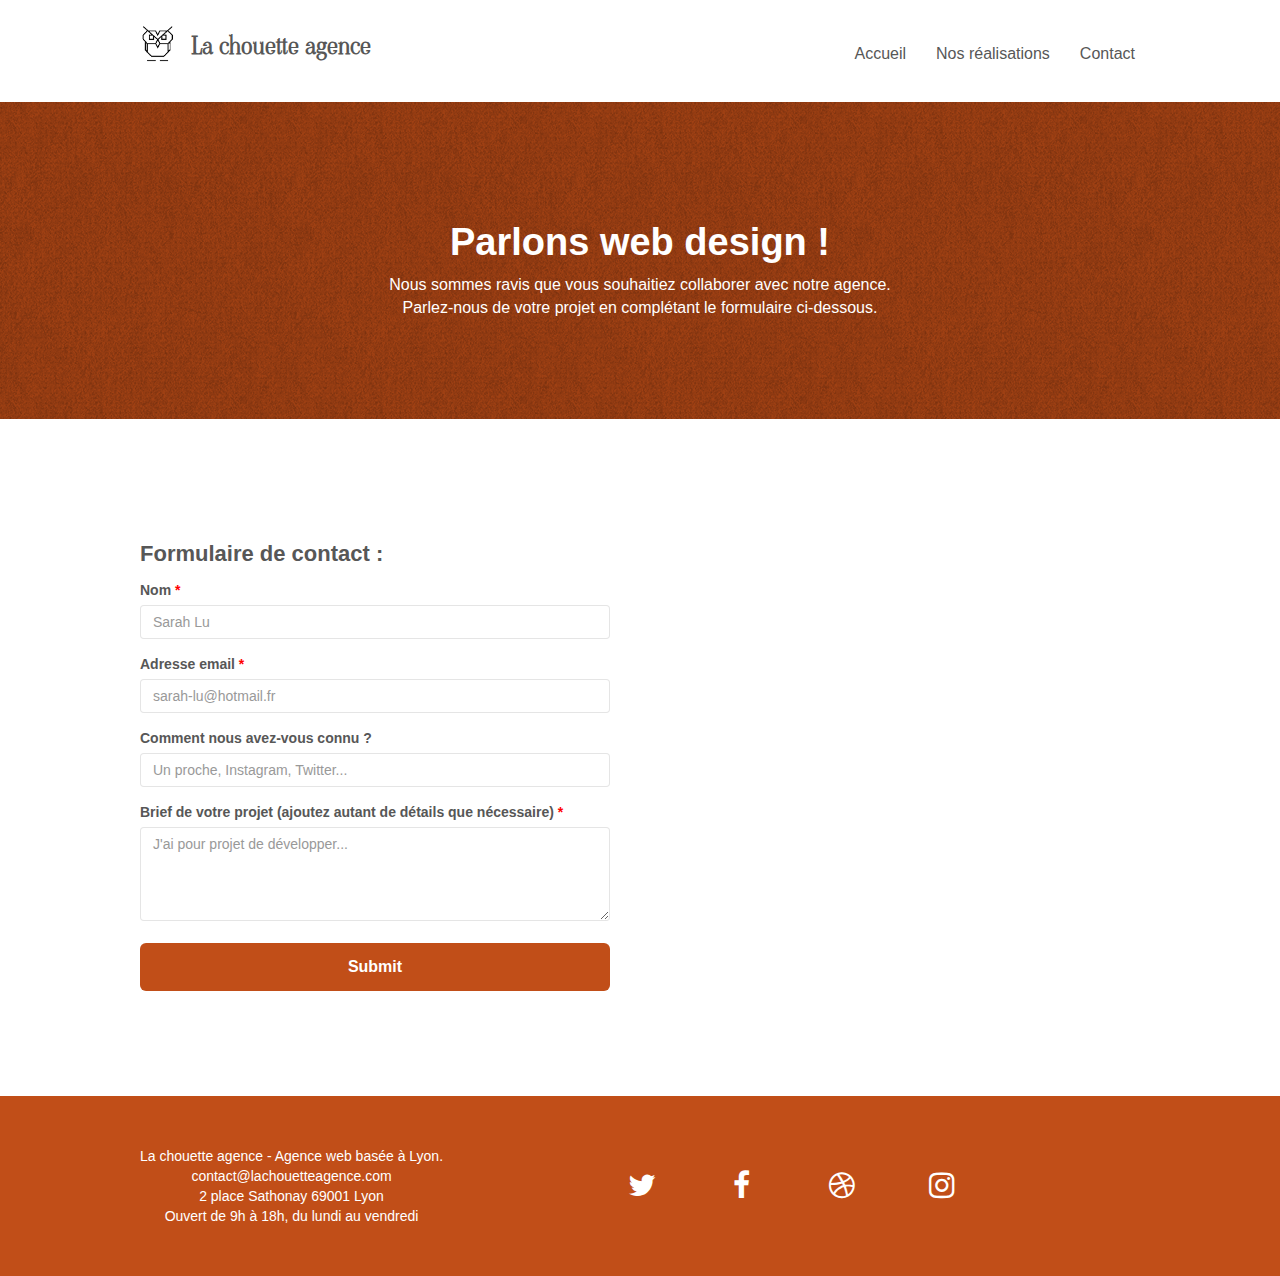
==== commit c2c7f0a9: "Add files via upload" ====
--- a/page-contact.html
+++ b/page-contact.html
@@ -44,13 +44,13 @@
 			<div class="collapse navbar-collapse navbar-1 special-dropdown-nav">
 				<ul class="site-navigation nav navbar-nav">
 					<li>
-						<a title="Lien vers la page d'accueil" href="index.html">Accueil</a>
+						<a class="navigation-a" title="Lien vers la page d'accueil" href="index.html">Accueil</a>
 					</li>
 					<li>
-						<a title="Plus d'informations sur nos réalisations" href="index.html#portfolio">Nos réalisations</a>
+						<a class="navigation-a" title="Plus d'informations sur nos réalisations" href="index.html#portfolio">Nos réalisations</a>
 					</li>
 					<li>
-						<a title="Lien vers la page contact" href="page-contact.html">Contact</a>
+						<a class="navigation-a" title="Lien vers la page contact" href="page-contact.html">Contact</a>
 					</li>
 				</ul>
 			</div>
@@ -64,10 +64,10 @@
 	<div class="container bloc-lg">
 		<div class="row">
 			<div class="col-sm-12">
-				<h1 class="text-center hero-bloc-text tc-white">
+				<h1 class="title-contact text-center hero-bloc-text tc-white">
 					Parlons web design !
 				</h1>
-				<p class="text-center mg-lg tc-white tight-width-whitespace">
+				<p class="text-contact text-center mg-lg tight-width-whitespace">
 					Nous sommes ravis que vous souhaitiez collaborer avec notre agence.<br>
 					Parlez-nous de votre projet en complétant le formulaire ci-dessous.
 				</p>
@@ -79,9 +79,9 @@
 
 <!-- bloc-7 -->
 <div class="bloc bgc-white l-bloc" id="bloc-7">
-	<div class="container bloc-lg">
-		<div class="row">
-			<div class="col-sm-6">
+	<div class="container bloc-lg bloc-form">
+		<div class="row row-form">
+			<div class="col-sm-6 col-form">
 				<h2> Formulaire de contact :</h2>
 				<form id="form_1" action="" method="post">
 					<div class="form-group">
@@ -104,7 +104,7 @@
 					</div>
 					<div class="form-group">
 						<label for="message" class="required">
-							Brief de votre projet (Ajoutez autant de détails que nécessaire)
+							Brief de votre projet (ajoutez autant de détails que nécessaire)
 						</label>
 						<textarea type="text" id="message" class="form-control" rows="4" cols="50" required placeholder="J'ai pour projet de développer..."></textarea>
 					</div> 
@@ -112,8 +112,8 @@
 					</input>
 				</form>
 			</div>
-			<div class="col-sm-6">
-				<iframe title="Carte google map indiquant l'adresse de l'agence" src="https://www.google.com/maps/embed?pb=!1m18!1m12!1m3!1d2783.08295065562!2d4.827978616210534!3d45.76952782103771!2m3!1f0!2f0!3f0!3m2!1i1024!2i768!4f13.1!3m3!1m2!1s0x47f4eb020f3664e9%3A0x13e3d71752922c1f!2s2%20Pl.%20Sathonay%2C%2069001%20Lyon!5e0!3m2!1sfr!2sfr!4v1646387897816!5m2!1sfr!2sfr" width="600" height="450" style="border:0;" allowfullscreen="" loading="lazy"></iframe>
+			<div class="col-sm-6 col-maps">
+				<iframe class="google-maps" title="Carte google map indiquant l'adresse de l'agence" src="https://www.google.com/maps/embed?pb=!1m18!1m12!1m3!1d2783.08295065562!2d4.827978616210534!3d45.76952782103771!2m3!1f0!2f0!3f0!3m2!1i1024!2i768!4f13.1!3m3!1m2!1s0x47f4eb020f3664e9%3A0x13e3d71752922c1f!2s2%20Pl.%20Sathonay%2C%2069001%20Lyon!5e0!3m2!1sfr!2sfr!4v1646387897816!5m2!1sfr!2sfr" width="600" height="450" style="border:0;" allowfullscreen="" loading="lazy"></iframe>
 			</div>
 		</div>
 	</div>
@@ -128,8 +128,8 @@
 <!-- Footer - bloc-8 -->
 <div class="bloc bgc-atomic-tangerine d-bloc" id="bloc-8">
 	<div class="container bloc-sm">
-		<div class="row">
-			<div class="col-sm-12">
+		<div class="row row-footer">
+			<div class="col-sm-12 col-footer">
 				<p class="text-center white information">
 					La chouette agence - Agence web basée à Lyon.<br>
 					contact@lachouetteagence.com<br>
--- a/style.css
+++ b/style.css
@@ -26,12 +26,17 @@
     z-index: 100000;
     background: #FFFFFF url("img/pageload-spinner.gif") no-repeat center center;
 }
-
+.navigation-a:hover {
+    color: #C14E18!important;
+    text-decoration: underline!important;
+}
 label.required:after {
     content: "* ";
     color: red;
 }
-
+.text-contact {
+    color: white!important;
+}
 .navbar-brand {
     display: flex;
     font-family: 'Viaoda Libre', cursive;
@@ -748,7 +753,6 @@
 .cta-hero {
     margin-top: 22px;
     color: #FFFFFF!important;
-    text-transform: uppercase;
     padding: 12px 28px 12px 28px;
     font-size: 16px;
     font-weight: 700;
@@ -1082,15 +1086,108 @@
     }
 }
 
-@media (max-width: 400px) {
-    .bloc {
-        padding-left: 0;
-        padding-right: 0;
-    }
-}
+@media (max-width: 480px) { 
+    #bloc-1-hero h1 {
+        font-size: 24px;
+    }
+    h2 {
+        font-size: 20px;
+    }
+    .title-contact {
+        font-size: 24px;
+    }
+
+
+}
+
 
 @media (max-width: 767px) {
     .bloc-mob-center-text {
         text-align: center;
     }
+    #bloc-2-services {
+        padding: 20px;
+    }
+    .col-sm-6 {
+        margin-bottom: 50px;
+    }
+    .row {
+        margin-bottom: 0px;
+    }
+
+    .row2 {
+        margin-top: 0;
+    }
+    .real-block {
+        display: flex;
+        flex-direction: column;
+        align-items: center;
+    }
+    .ready {
+        width: 80%;
+    }
+    .information {
+        font-size: 14px!important;
+    }
+    .social {
+        display: flex;
+        flex-direction: row;
+        width: 60%;
+        justify-content: space-between;
+    }
+    .row-form {
+        display: flex;
+        flex-direction: column;
+
+    }
+    .col-form {
+        width: 100%;
+    }
+    .col-maps {
+        width: 100%;
+    }
+    .google-maps {
+        width:100%;
+    }
+    .bloc-form {
+        padding-right: 30px!important;
+        padding-left: 30px!important;
+    }
+
+}
+
+@media (min-width: 768px) {
+    .row-footer {
+        display: flex;
+        align-content: center;
+    }
+    .col-footer {
+        display: flex;
+        flex-direction: row;
+        justify-content: space-between;
+        align-items: center;
+        padding-top: 30px;
+        padding-bottom: 30px;
+    }
+    .social {
+        width: 40%;
+    }
+    .information {
+        font-size: 14px!important;
+        margin-bottom: 0;
+    }
+    .row-form {
+        width: 100%;
+        display: flex;
+        flex-direction: row;
+    }
+    .col-form {
+        width: 50%;
+    }
+    .col-maps {
+        width: 50%;
+    }
+    .google-maps {
+        width:100%;
+    }
 }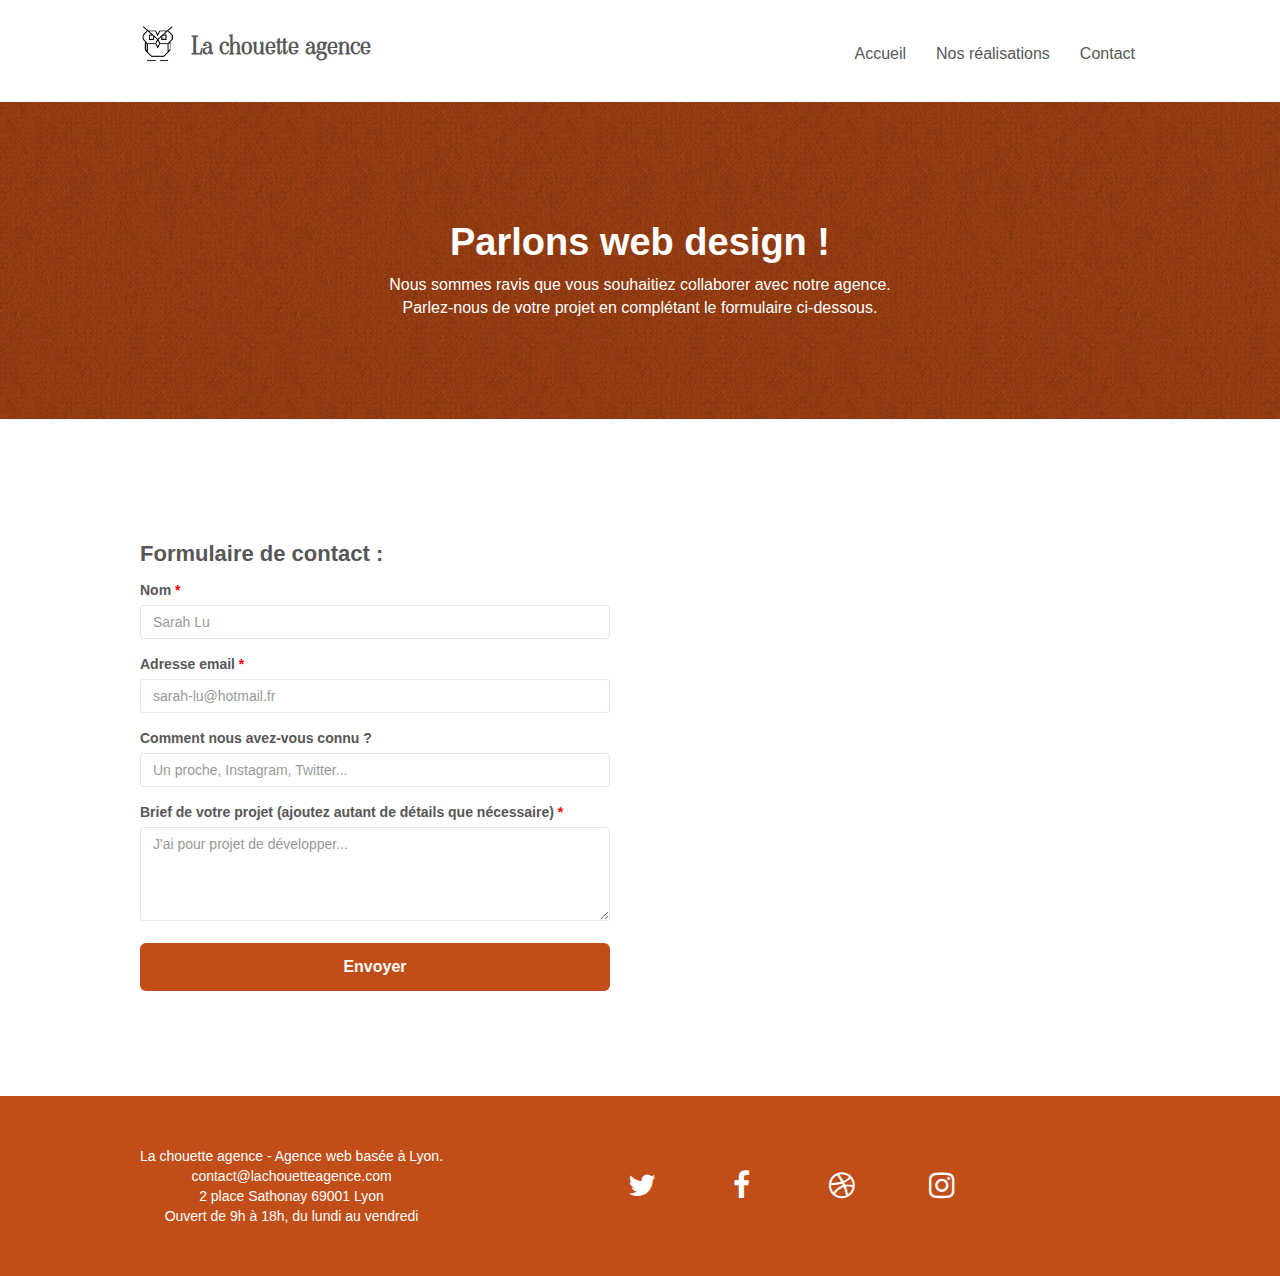
==== commit 657ed7fb: "Add files via upload" ====
--- a/page-contact.html
+++ b/page-contact.html
@@ -11,162 +11,149 @@
 	<link rel="stylesheet" type="text/css" href="./css/font-awesome.css">
 	<link rel="stylesheet" type="text/css" href="./css/et-line.css">
 	<link href="https://fonts.googleapis.com/css2?family=Viaoda+Libre&display=swap" rel="stylesheet">
-	<script src="./js/jquery-2.1.0.js"></script>
-	<script src="./js/bootstrap.js"></script>
-	<script src="./js/blocs.js"></script>
+	<script src="./js/jquery-2.1.0.js" async></script>
+	<script src="./js/bootstrap.js" async></script>
+	<script src="./js/blocs.js" async></script>
 	<script src="./js/jquery.touchSwipe.js" defer></script>
-	<script src="./js/gmaps.js"></script>
+	<script src="./js/gmaps.js" async></script>
     <title> Page Contact - La Chouette Agence</title>
+</head>
 
-    
-<!-- Analytics -->
- 
-<!-- Analytics END -->
-    
-</head>
 <body>
-<!-- Principal conteneur -->
-<div class="page-container">
-    
-<!-- bloc-0 -->
-<div class="bloc bgc-white l-bloc " id="bloc-0">
-	<div class="container bloc-sm"> 
-		<nav class="navbar row">
-			<div class="navbar-header">
-				<a class="navbar-brand" href="index.html">
-					<img src="img/la-chouette-agence.png" alt="Logo de La Chouette Agence représentant une chouette" height="40" />
-					<p id="logo-type">La chouette agence </p>
-				</a>
-				<button id="nav-toggle" type="button" class="ui-navbar-toggle navbar-toggle" data-toggle="collapse" data-target=".navbar-1">
-					<span class="sr-only">Toggle navigation</span><span class="icon-bar"></span><span class="icon-bar"></span><span class="icon-bar"></span>
-				</button>
+	<!-- Principal conteneur -->
+	<div class="page-container">
+		<!-- bloc-0 -->
+		<header class="bloc bgc-white l-bloc " id="bloc-0">
+			<div class="container bloc-sm"> 
+				<nav class="navbar row">
+					<div class="navbar-header">
+						<a class="navbar-brand" href="index.html">
+							<img src="img/la-chouette-agence.png" alt="Logo de La Chouette Agence représentant une chouette" height="40" />
+							<p id="logo-type">La chouette agence </p>
+						</a>
+						<button id="nav-toggle" type="button" class="ui-navbar-toggle navbar-toggle" data-toggle="collapse" data-target=".navbar-1">
+							<span class="sr-only">Toggle navigation</span><span class="icon-bar"></span><span class="icon-bar"></span><span class="icon-bar"></span>
+						</button>
+					</div>
+					<div class="collapse navbar-collapse navbar-1 special-dropdown-nav">
+						<ul class="site-navigation nav navbar-nav">
+							<li>
+								<a class="navigation-a" title="Lien vers la page d'accueil" href="index.html">Accueil</a>
+							</li>
+							<li>
+								<a class="navigation-a" title="Plus d'informations sur nos réalisations" href="index.html#portfolio">Nos réalisations</a>
+							</li>
+							<li>
+								<a class="navigation-a" title="Lien vers la page contact" href="page-contact.html">Contact</a>
+							</li>
+						</ul>
+					</div>
+				</nav>
 			</div>
-			<div class="collapse navbar-collapse navbar-1 special-dropdown-nav">
-				<ul class="site-navigation nav navbar-nav">
-					<li>
-						<a class="navigation-a" title="Lien vers la page d'accueil" href="index.html">Accueil</a>
-					</li>
-					<li>
-						<a class="navigation-a" title="Plus d'informations sur nos réalisations" href="index.html#portfolio">Nos réalisations</a>
-					</li>
-					<li>
-						<a class="navigation-a" title="Lien vers la page contact" href="page-contact.html">Contact</a>
-					</li>
-				</ul>
-			</div>
-		</nav>
-	</div>
-</div>
-<!-- bloc-0 END -->
-
-<!-- bloc-6 -->
-<div class="bloc bg-dots-bg bg-repeat bgc-atomic-tangerine d-bloc bloc-bg-texture texture-paper" id="bloc-6">
-	<div class="container bloc-lg">
-		<div class="row">
-			<div class="col-sm-12">
-				<h1 class="title-contact text-center hero-bloc-text tc-white">
-					Parlons web design !
-				</h1>
-				<p class="text-contact text-center mg-lg tight-width-whitespace">
-					Nous sommes ravis que vous souhaitiez collaborer avec notre agence.<br>
-					Parlez-nous de votre projet en complétant le formulaire ci-dessous.
-				</p>
-			</div>
-		</div>
-	</div>
-</div>
-<!-- bloc-6 END -->
-
-<!-- bloc-7 -->
-<div class="bloc bgc-white l-bloc" id="bloc-7">
-	<div class="container bloc-lg bloc-form">
-		<div class="row row-form">
-			<div class="col-sm-6 col-form">
-				<h2> Formulaire de contact :</h2>
-				<form id="form_1" action="" method="post">
-					<div class="form-group">
-						<label for="name" class="required">
-							Nom
-						</label>
-						<input type="text" id="name" class="form-control" placeholder="Sarah Lu" required/>
-					</div>
-					<div class="form-group">
-						<label for="email" class="required">
-							Adresse email
-						</label>
-						<input id="email" class="form-control" type="email" required placeholder="sarah-lu@hotmail.fr"/>
-					</div>
-					<div class="form-group">
-						<label for="input_504">
-							Comment nous avez-vous connu ?
-						</label>
-						<input class="form-control" type="text" id="input_504" placeholder="Un proche, Instagram, Twitter..."/>
-					</div>
-					<div class="form-group">
-						<label for="message" class="required">
-							Brief de votre projet (ajoutez autant de détails que nécessaire)
-						</label>
-						<textarea type="text" id="message" class="form-control" rows="4" cols="50" required placeholder="J'ai pour projet de développer..."></textarea>
-					</div> 
-					<input title="Envoyer le formulaire" class="bloc-button btn btn-lg btn-block cta-hero btn-atomic-tangerine" type="submit">
-					</input>
-				</form>
-			</div>
-			<div class="col-sm-6 col-maps">
-				<iframe class="google-maps" title="Carte google map indiquant l'adresse de l'agence" src="https://www.google.com/maps/embed?pb=!1m18!1m12!1m3!1d2783.08295065562!2d4.827978616210534!3d45.76952782103771!2m3!1f0!2f0!3f0!3m2!1i1024!2i768!4f13.1!3m3!1m2!1s0x47f4eb020f3664e9%3A0x13e3d71752922c1f!2s2%20Pl.%20Sathonay%2C%2069001%20Lyon!5e0!3m2!1sfr!2sfr!4v1646387897816!5m2!1sfr!2sfr" width="600" height="450" style="border:0;" allowfullscreen="" loading="lazy"></iframe>
-			</div>
-		</div>
-	</div>
-</div>
-<!-- bloc-7 END -->
-
-<!-- ScrollToTop Button -->
-<a class="bloc-button btn btn-d scrollToTop" onclick="scrollToTarget('1')"><span class="fa fa-chevron-up"></span></a>
-<!-- ScrollToTop Button END-->
-
-
-<!-- Footer - bloc-8 -->
-<div class="bloc bgc-atomic-tangerine d-bloc" id="bloc-8">
-	<div class="container bloc-sm">
-		<div class="row row-footer">
-			<div class="col-sm-12 col-footer">
-				<p class="text-center white information">
-					La chouette agence - Agence web basée à Lyon.<br>
-					contact@lachouetteagence.com<br>
-					2 place Sathonay 69001 Lyon<br>
-					Ouvert de 9h à 18h, du lundi au vendredi
-				</p>
-				<div class="row row-no-gutters social">
-					<div class="col-sm-3">
-						<div class="text-center">
-							<a title="Lien vers Twitter" class="social" href="https://twitter.com/?lang=fr"><span class="fa fa-twitter icon-md"></span></a>
+		</header>
+		<!-- bloc-0 END -->
+		<main>
+			<!-- bloc-6 -->
+			<section class="bloc bg-dots-bg bg-repeat bgc-atomic-tangerine d-bloc bloc-bg-texture texture-paper" id="bloc-6">
+				<div class="container bloc-lg">
+					<div class="row">
+						<div class="col-sm-12">
+							<h1 class="title-contact text-center hero-bloc-text tc-white">
+								Parlons web design !
+							</h1>
+							<p class="text-contact text-center mg-lg tight-width-whitespace">
+								Nous sommes ravis que vous souhaitiez collaborer avec notre agence.<br>
+								Parlez-nous de votre projet en complétant le formulaire ci-dessous.
+							</p>
 						</div>
 					</div>
-					<div class="col-sm-3">
-						<div class="text-center">
-							<a title="Lien vers Facebook" class="social" href="https://www.facebook.com/"><span class="fa fa-facebook icon-md"></span></a>
+				</div>
+			</section>
+			<!-- bloc-6 END -->
+			<!-- bloc-7 -->
+			<section class="bloc bgc-white l-bloc" id="bloc-7">
+				<div class="container bloc-lg bloc-form">
+					<div class="row row-form">
+						<div class="col-sm-6 col-form">
+							<h2> Formulaire de contact :</h2>
+							<form id="form_1" method="post">
+								<div class="form-group">
+									<label for="name" class="required">
+										Nom
+									</label>
+									<input type="text" id="name" class="form-control" placeholder="Sarah Lu" required/>
+								</div>
+								<div class="form-group">
+									<label for="email" class="required">
+										Adresse email
+									</label>
+									<input id="email" class="form-control" type="email" required placeholder="sarah-lu@hotmail.fr"/>
+								</div>
+								<div class="form-group">
+									<label for="input_504">
+										Comment nous avez-vous connu ?
+									</label>
+									<input class="form-control" type="text" id="input_504" placeholder="Un proche, Instagram, Twitter..."/>
+								</div>
+								<div class="form-group">
+									<label for="message" class="required">
+										Brief de votre projet (ajoutez autant de détails que nécessaire)
+									</label>
+									<textarea id="message" class="form-control" rows="4" cols="50" required placeholder="J'ai pour projet de développer..."></textarea>
+								</div> 
+								<input title="Envoyer le formulaire" value="Envoyer" class="bloc-button btn btn-lg btn-block cta-hero btn-atomic-tangerine" type="submit">
+							</form>
+						</div>
+						<div class="col-sm-6 col-maps">
+							<iframe class="google-maps" title="Carte google map indiquant l'adresse de l'agence" src="https://www.google.com/maps/embed?pb=!1m18!1m12!1m3!1d2783.08295065562!2d4.827978616210534!3d45.76952782103771!2m3!1f0!2f0!3f0!3m2!1i1024!2i768!4f13.1!3m3!1m2!1s0x47f4eb020f3664e9%3A0x13e3d71752922c1f!2s2%20Pl.%20Sathonay%2C%2069001%20Lyon!5e0!3m2!1sfr!2sfr!4v1646387897816!5m2!1sfr!2sfr" width="600" height="450" style="border:0;" allowfullscreen="" loading="lazy"></iframe>
 						</div>
 					</div>
-					<div class="col-sm-3">
-						<div class="text-center">
-							<a title="Lien vers Dribbble" class="social" href="https://dribbble.com/"><span class="fa fa-dribbble icon-md"></span></a>
-						</div>
-					</div>
-					<div class="col-sm-3">
-						<div class="text-center">
-							<a title="Lien vers Instagram" class="social" href="https://www.instagram.com/?hl=fr"><span class="fa fa-instagram icon-md"></span></a>
+				</div>
+			</section>
+			<!-- bloc-7 END -->
+			<!-- ScrollToTop Button -->
+			<a href="#" class="bloc-button btn btn-d scrollToTop" onclick="scrollToTarget('1')"><span class="fa fa-chevron-up"></span></a>
+			<!-- ScrollToTop Button END-->
+		</main>
+		<!-- Footer - bloc-8 -->
+		<footer class="bloc bgc-atomic-tangerine d-bloc" id="bloc-8">
+			<div class="container bloc-sm">
+				<div class="row row-footer">
+					<div class="col-sm-12 col-footer">
+						<p class="text-center white information">
+							La chouette agence - Agence web basée à Lyon.<br>
+							contact@lachouetteagence.com<br>
+							2 place Sathonay 69001 Lyon<br>
+							Ouvert de 9h à 18h, du lundi au vendredi
+						</p>
+						<div class="row row-no-gutters social">
+							<div class="col-sm-3">
+								<div class="text-center">
+									<a title="Lien vers Twitter" class="social" href="https://twitter.com/?lang=fr"><span class="fa fa-twitter icon-md"></span></a>
+								</div>
+							</div>
+							<div class="col-sm-3">
+								<div class="text-center">
+									<a title="Lien vers Facebook" class="social" href="https://www.facebook.com/"><span class="fa fa-facebook icon-md"></span></a>
+								</div>
+							</div>
+							<div class="col-sm-3">
+								<div class="text-center">
+									<a title="Lien vers Dribbble" class="social" href="https://dribbble.com/"><span class="fa fa-dribbble icon-md"></span></a>
+								</div>
+							</div>
+							<div class="col-sm-3">
+								<div class="text-center">
+									<a title="Lien vers Instagram" class="social" href="https://www.instagram.com/?hl=fr"><span class="fa fa-instagram icon-md"></span></a>
+								</div>
+							</div>
 						</div>
 					</div>
 				</div>
 			</div>
-		</div>
+		</footer>
+		<!-- Footer - bloc-8 END -->
 	</div>
-</div>
-<!-- Footer - bloc-8 END -->
-
-</div>
-<!-- Principal conteneur END -->
-    
-
+	<!-- Principal conteneur END -->
 </body>
 </html>
--- a/style.css
+++ b/style.css
@@ -3,8 +3,6 @@
     padding: 0;
     background: #FFF;
     overflow-x: hidden;
-    -webkit-font-smoothing: antialiased;
-    -moz-osx-font-smoothing: grayscale;
 }
 
 a,
@@ -58,7 +56,7 @@
 }
 .icon-md:hover {
     color: rgb(246, 246, 191);
-    transform: scale(130%);
+    transform: scale(1.3);
 }
 
 h2, label, #logo-type {
@@ -95,9 +93,6 @@
     clear: both;
     background: 50% 50% no-repeat;
     padding: 0 50px;
-    -webkit-background-size: cover;
-    -moz-background-size: cover;
-    -o-background-size: cover;
     background-size: cover;
     position: relative;
 }
@@ -129,9 +124,6 @@
 .bg-tr-edge,
 .bg-br-edge,
 .bg-repeat {
-    -webkit-background-size: auto!important;
-    -moz-background-size: auto!important;
-    -o-background-size: auto!important;
     background-size: auto!important;
 }
 
@@ -430,7 +422,6 @@
         top: 50%;
         right: 20px;
         transform: translate(0, -50%);
-        -webkit-transform: translateY(-50%);
     }
     .nav > li .dropdown-menu a,
     .nav > li .dropdown-menu a:hover {
@@ -614,12 +605,10 @@
     position: absolute;
     top: 50%;
     transform: translateY(-50%);
-    -webkit-transform: translateY(-50%);
 }
 
 a[data-lightbox]:hover img {
     opacity: 0.6;
-    -webkit-animation-fill-mode: none;
     animation-fill-mode: none;
 }
 
@@ -846,7 +835,7 @@
 .btn-atomic-tangerine:hover {
     background: #72442f!important;
     color: #FFFFFF!important;
-    transform: scale(105%);
+    transform: scale(1.05);
 }
 
 .ltc-white {
@@ -906,13 +895,13 @@
     }
 }
 
-@media only screen and (min-device-width: 768px) and (max-device-width: 1024px) and (orientation: landscape) {
+@media only screen and (min-width: 768px) and (max-width: 1024px) and (orientation: landscape) {
     .b-parallax {
         background-attachment: scroll;
     }
 }
 
-@media only screen and (min-device-width: 1024px) and (max-device-width: 1366px) and (-webkit-min-device-pixel-ratio: 1.5) {
+@media only screen and (min-width: 1024px) and (max-width: 1366px) {
     .b-parallax {
         background-attachment: scroll;
     }
@@ -930,10 +919,7 @@
         overflow-x: hidden;
         position: relative;
     }
-    .bloc {
-        padding-left: constant(safe-area-inset-left);
-        padding-right: constant(safe-area-inset-right);
-    }
+    
     .bloc-group,
     .bloc-group .bloc {
         display: block;
@@ -942,8 +928,6 @@
     .bloc-fill-screen .fill-bloc-top-edge,
     .bloc-fill-screen .fill-bloc-bottom-edge {
         padding: 0 20px;
-        padding-left: constant(safe-area-inset-left);
-        padding-right: constant(safe-area-inset-right);
     }
 }
 
@@ -978,8 +962,6 @@
     .site-navigation {
         position: inherit;
         transform: none;
-        -webkit-transform: none;
-        -ms-transform: none;
     }
     .nav > li {
         margin-top: 0;
@@ -1016,7 +998,6 @@
     .navbar-collapse {
         padding: 0;
         overflow-x: hidden;
-        -webkit-box-shadow: none;
         box-shadow: none;
     }
     .navbar-brand img {
